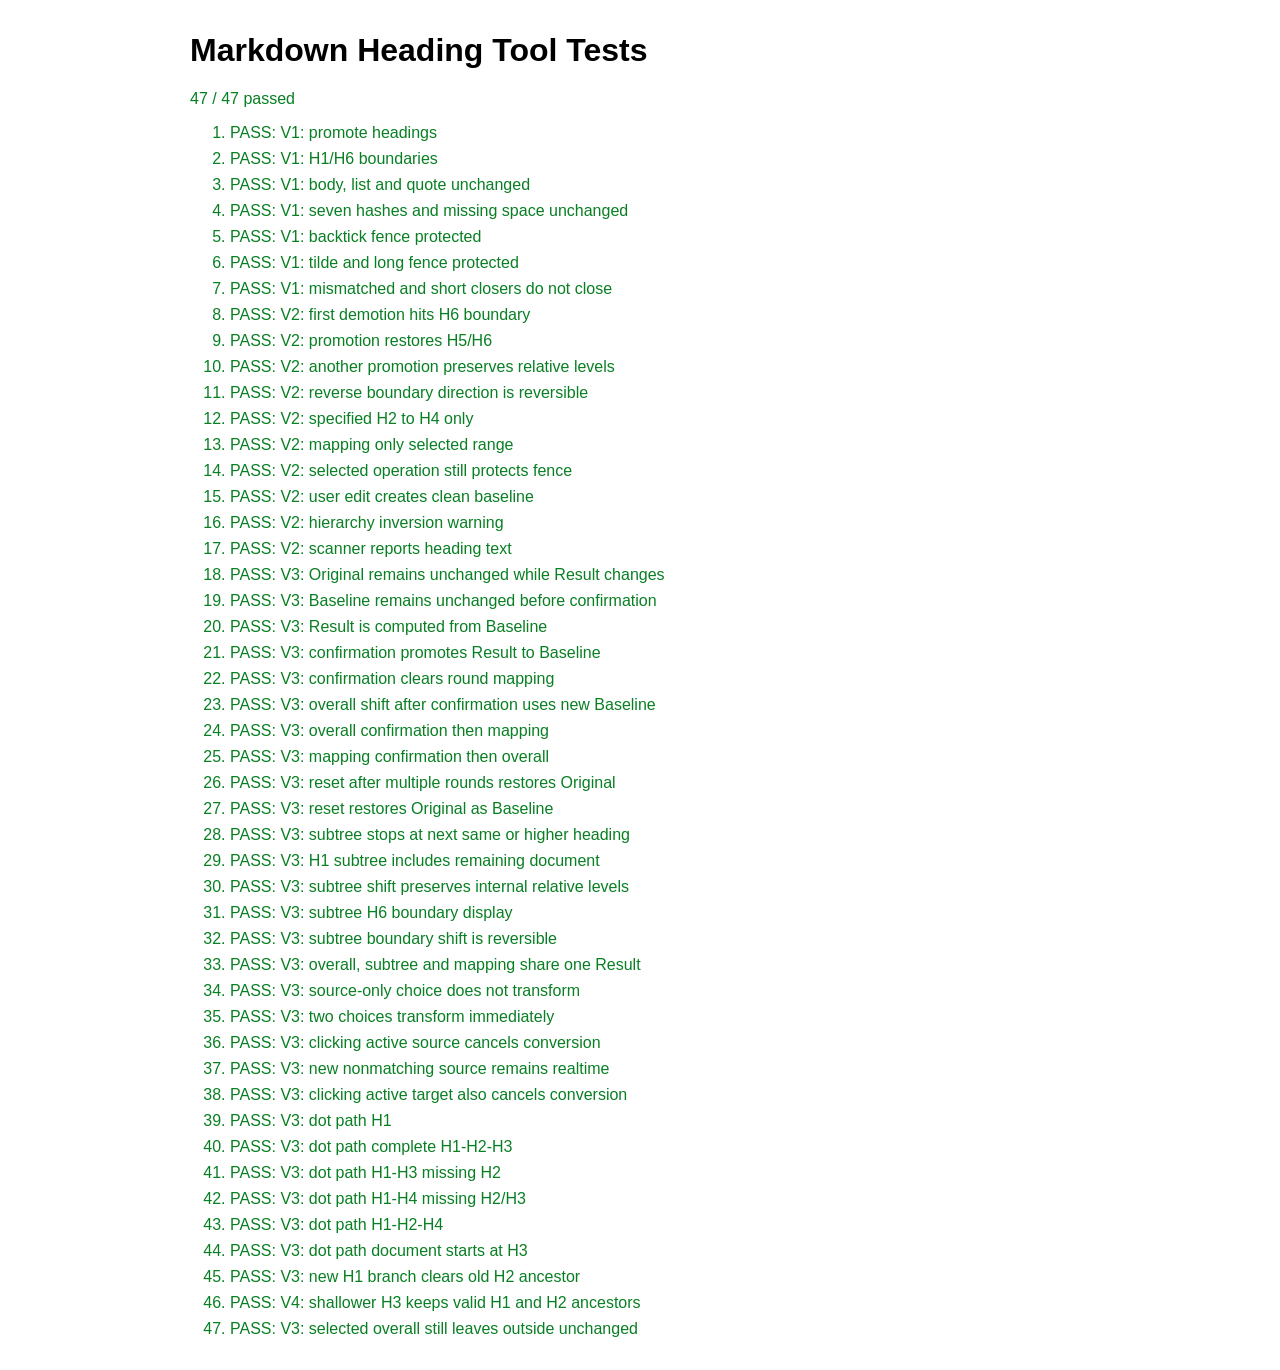
==== test.html @ 00660d5d "feat: complete Markdown Tool V2 core interactions" ====
<!doctype html>
<html lang="zh-CN"><head><meta charset="UTF-8"><title>Markdown Heading Tool Tests</title>
<style>body{font:16px Arial,sans-serif;max-width:900px;margin:32px auto;padding:0 20px}li{margin:8px 0}.pass{color:#087f23}.fail{color:#b00020}pre{white-space:pre-wrap;background:#f4f4f4;padding:12px}</style>
</head><body><h1>Markdown Heading Tool Tests</h1><p id="summary">运行中...</p><ol id="results"></ol>
<script src="script.js"></script><script src="tests.js"></script></body></html>
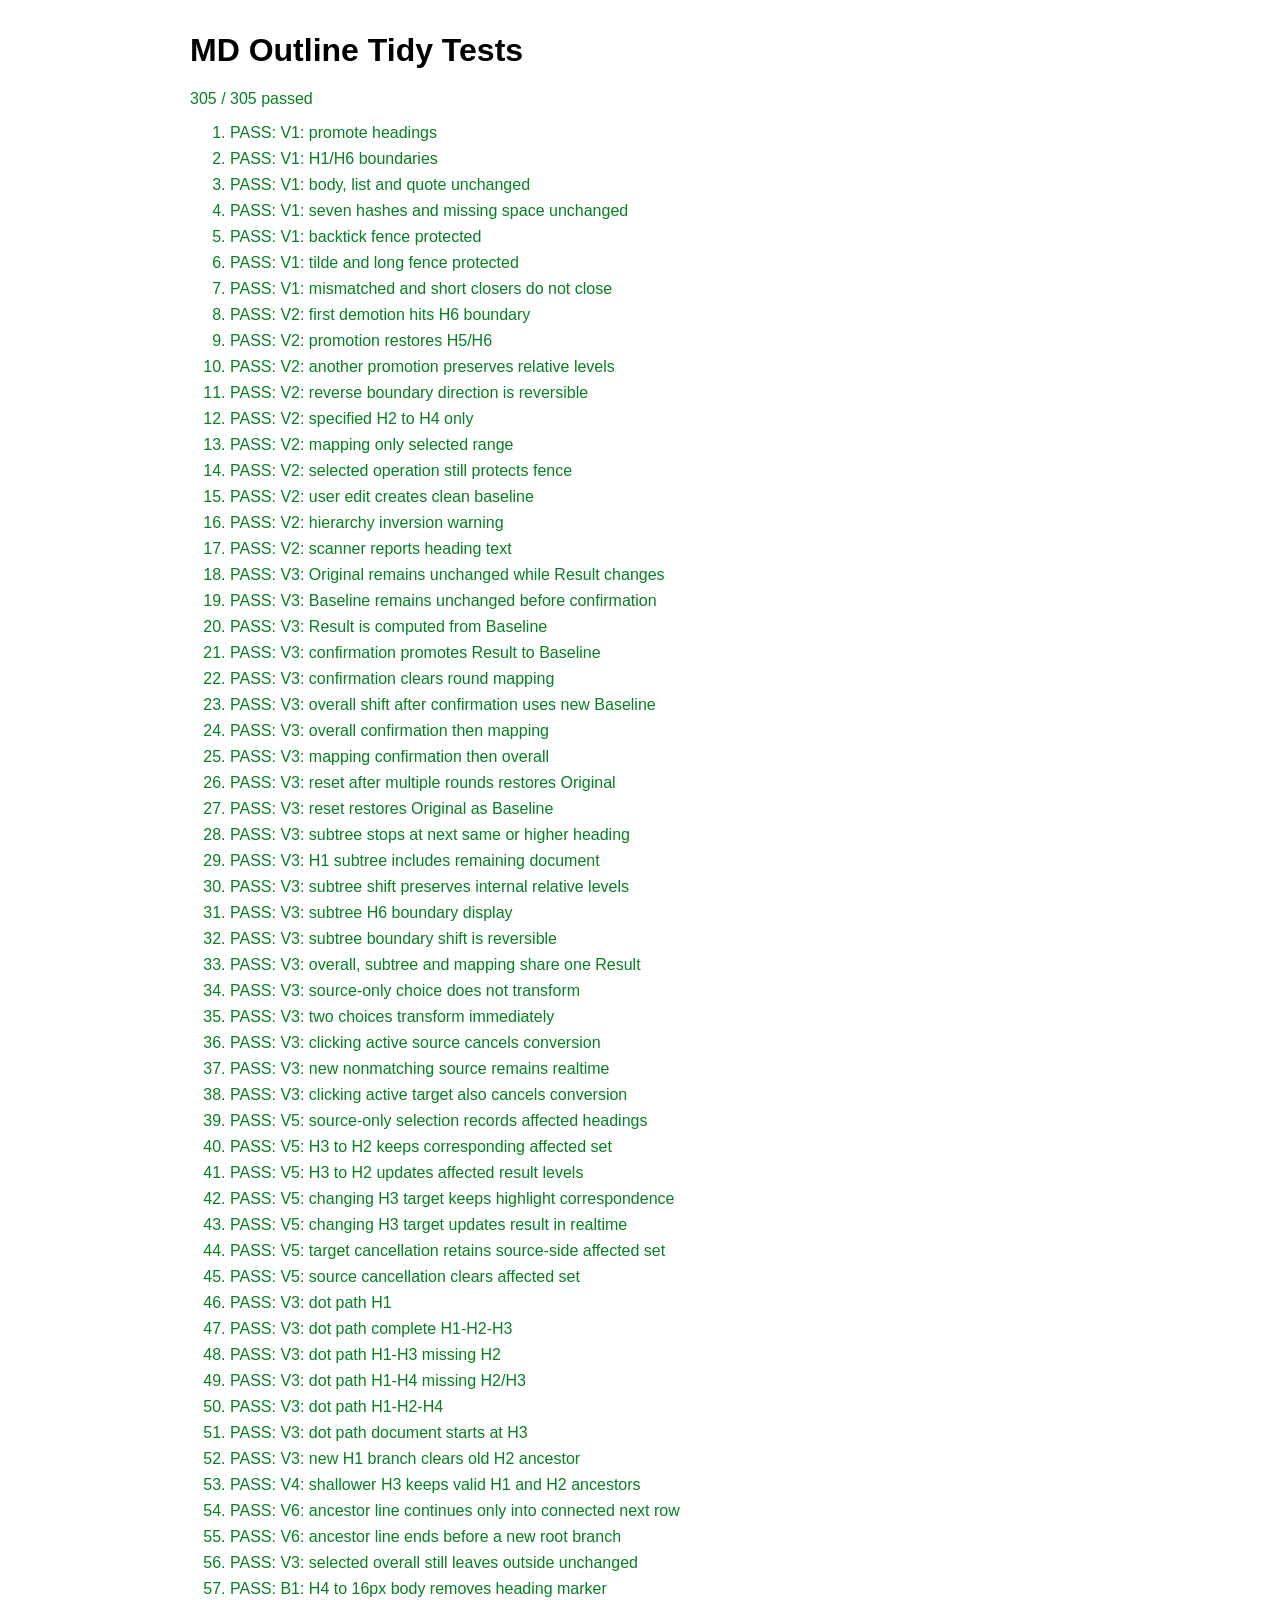
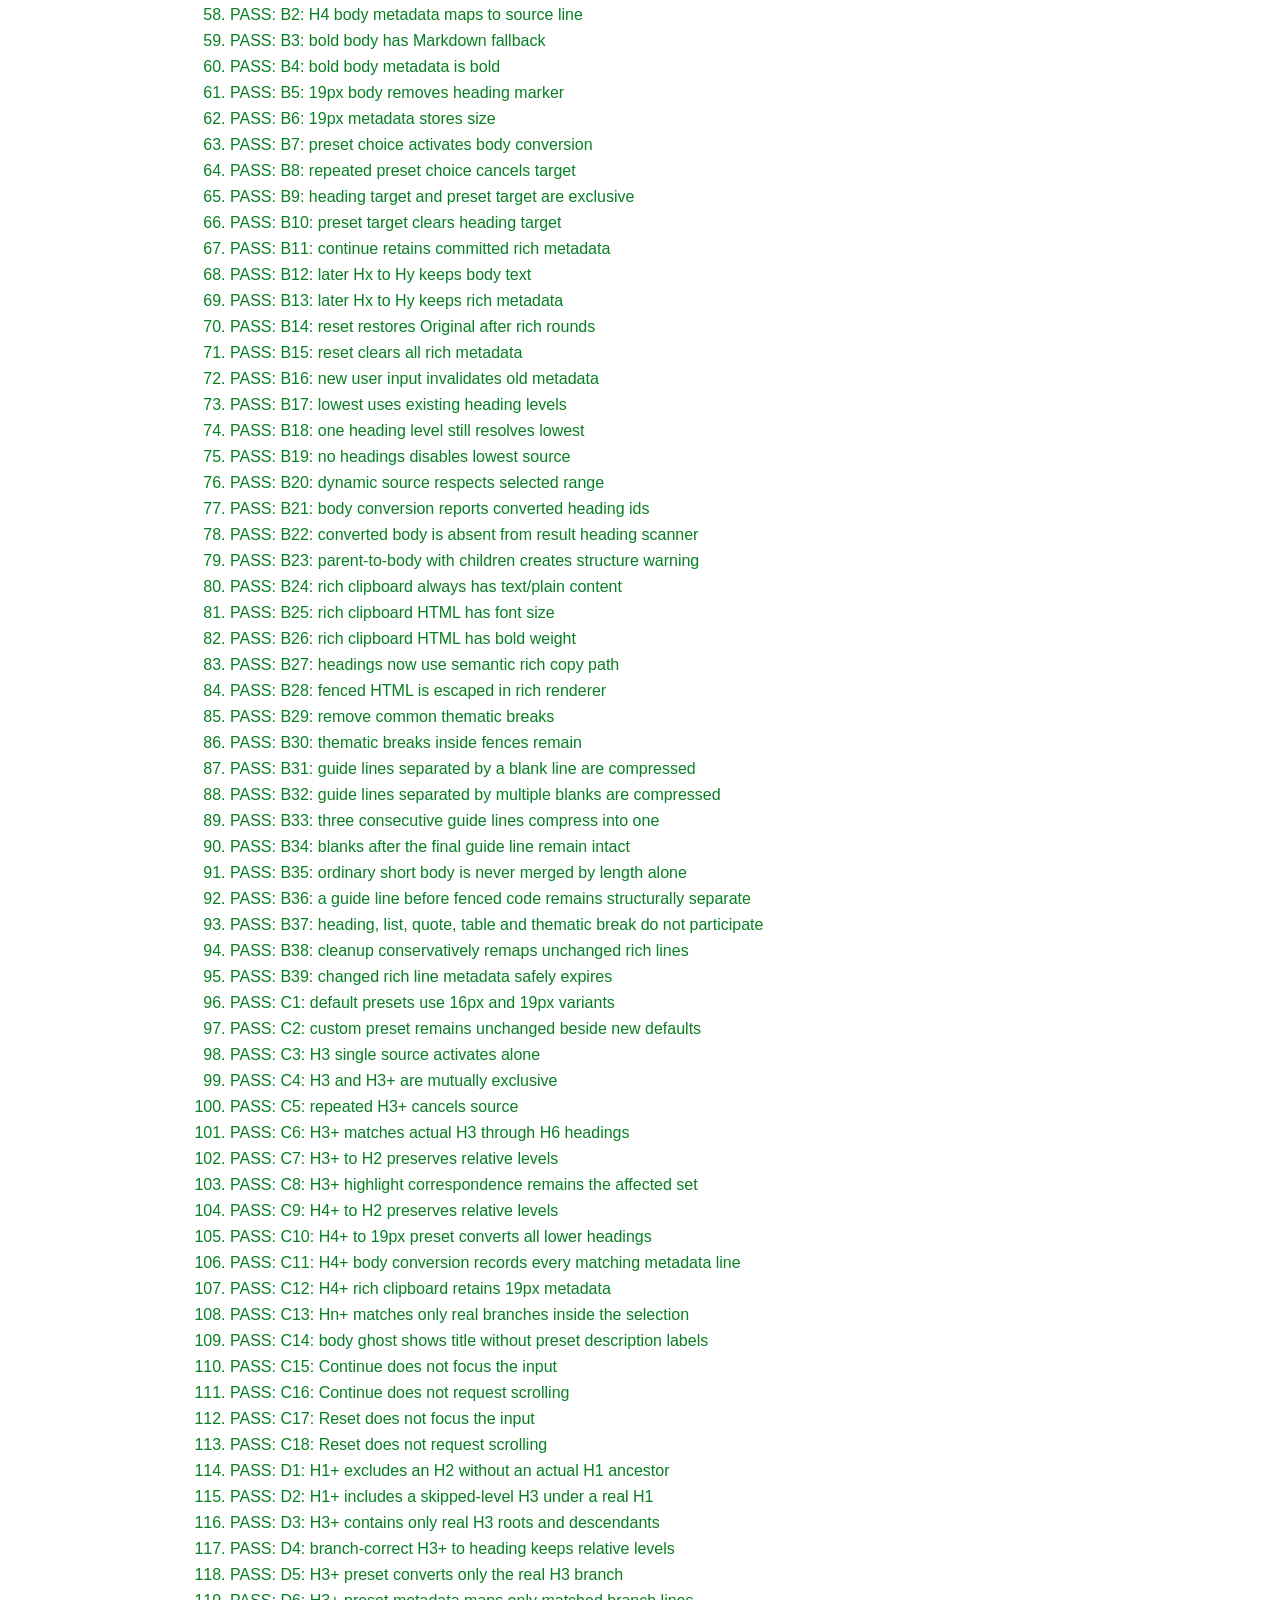
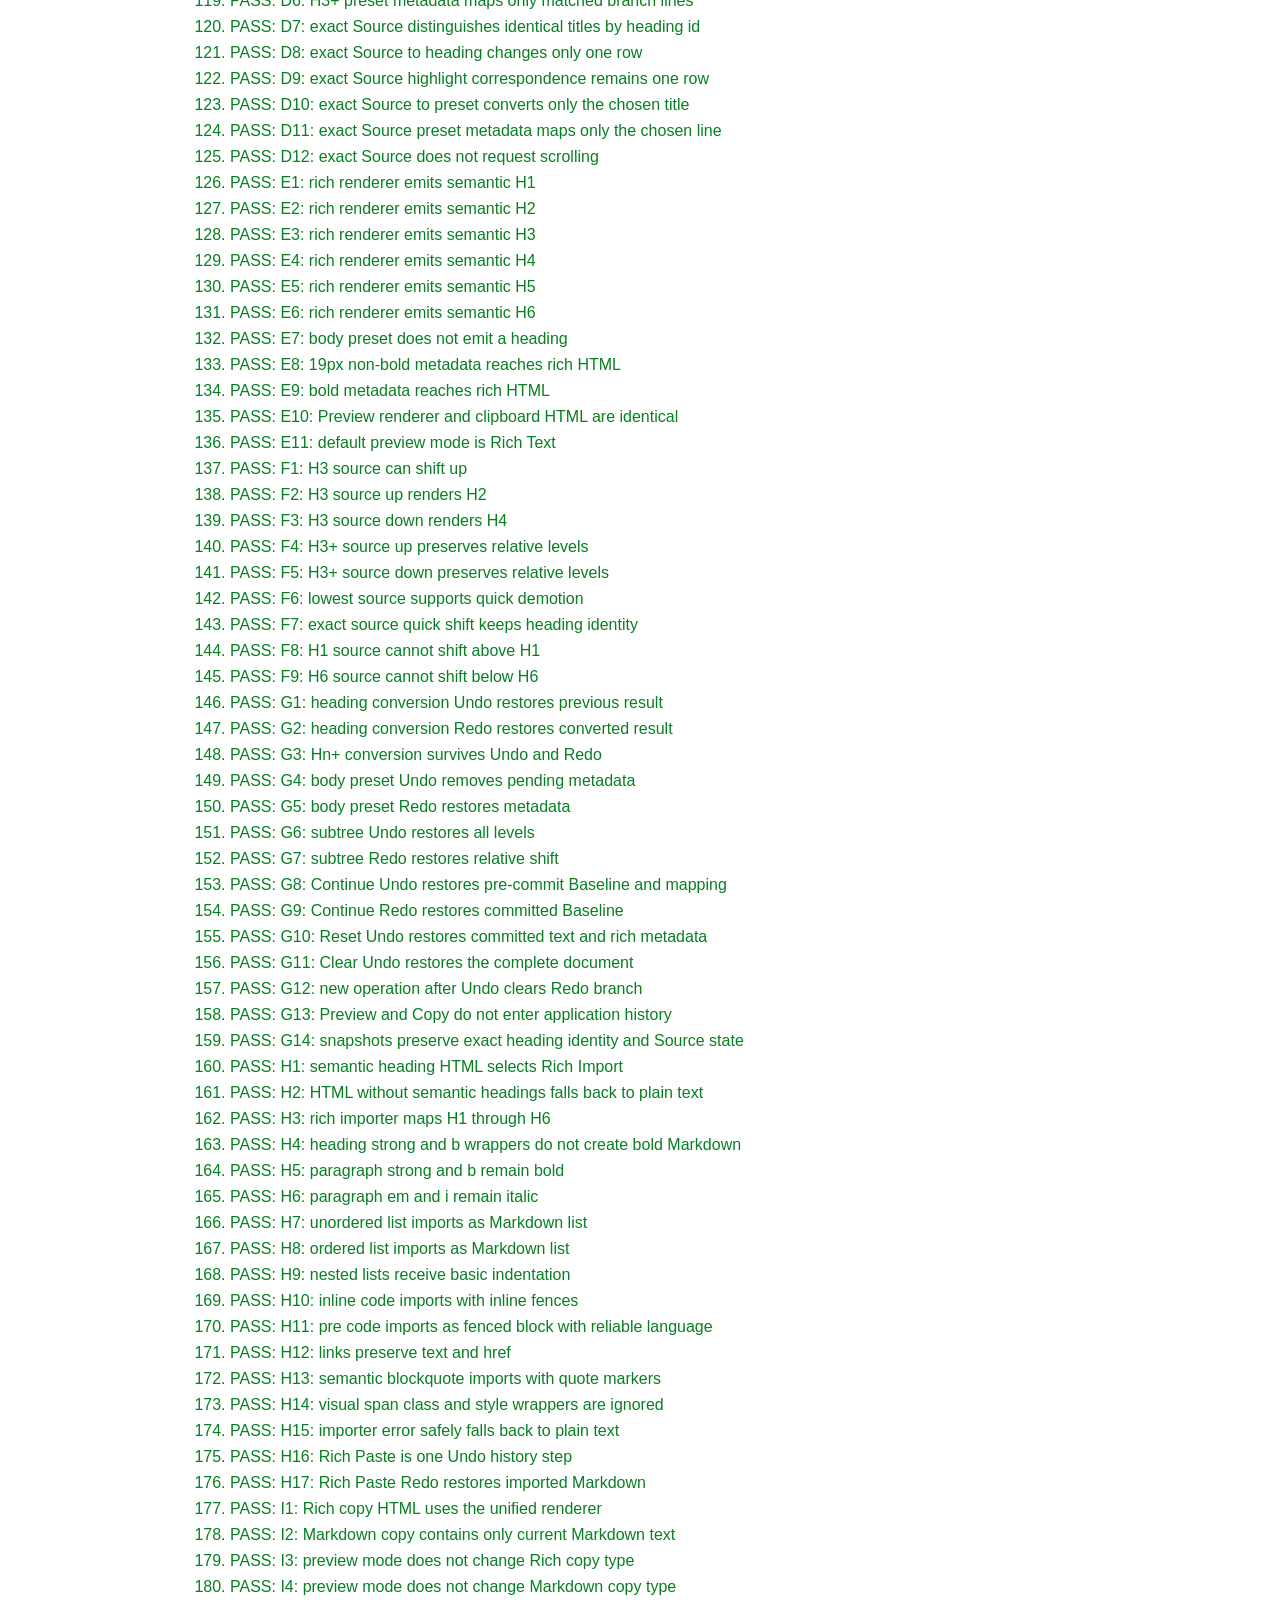
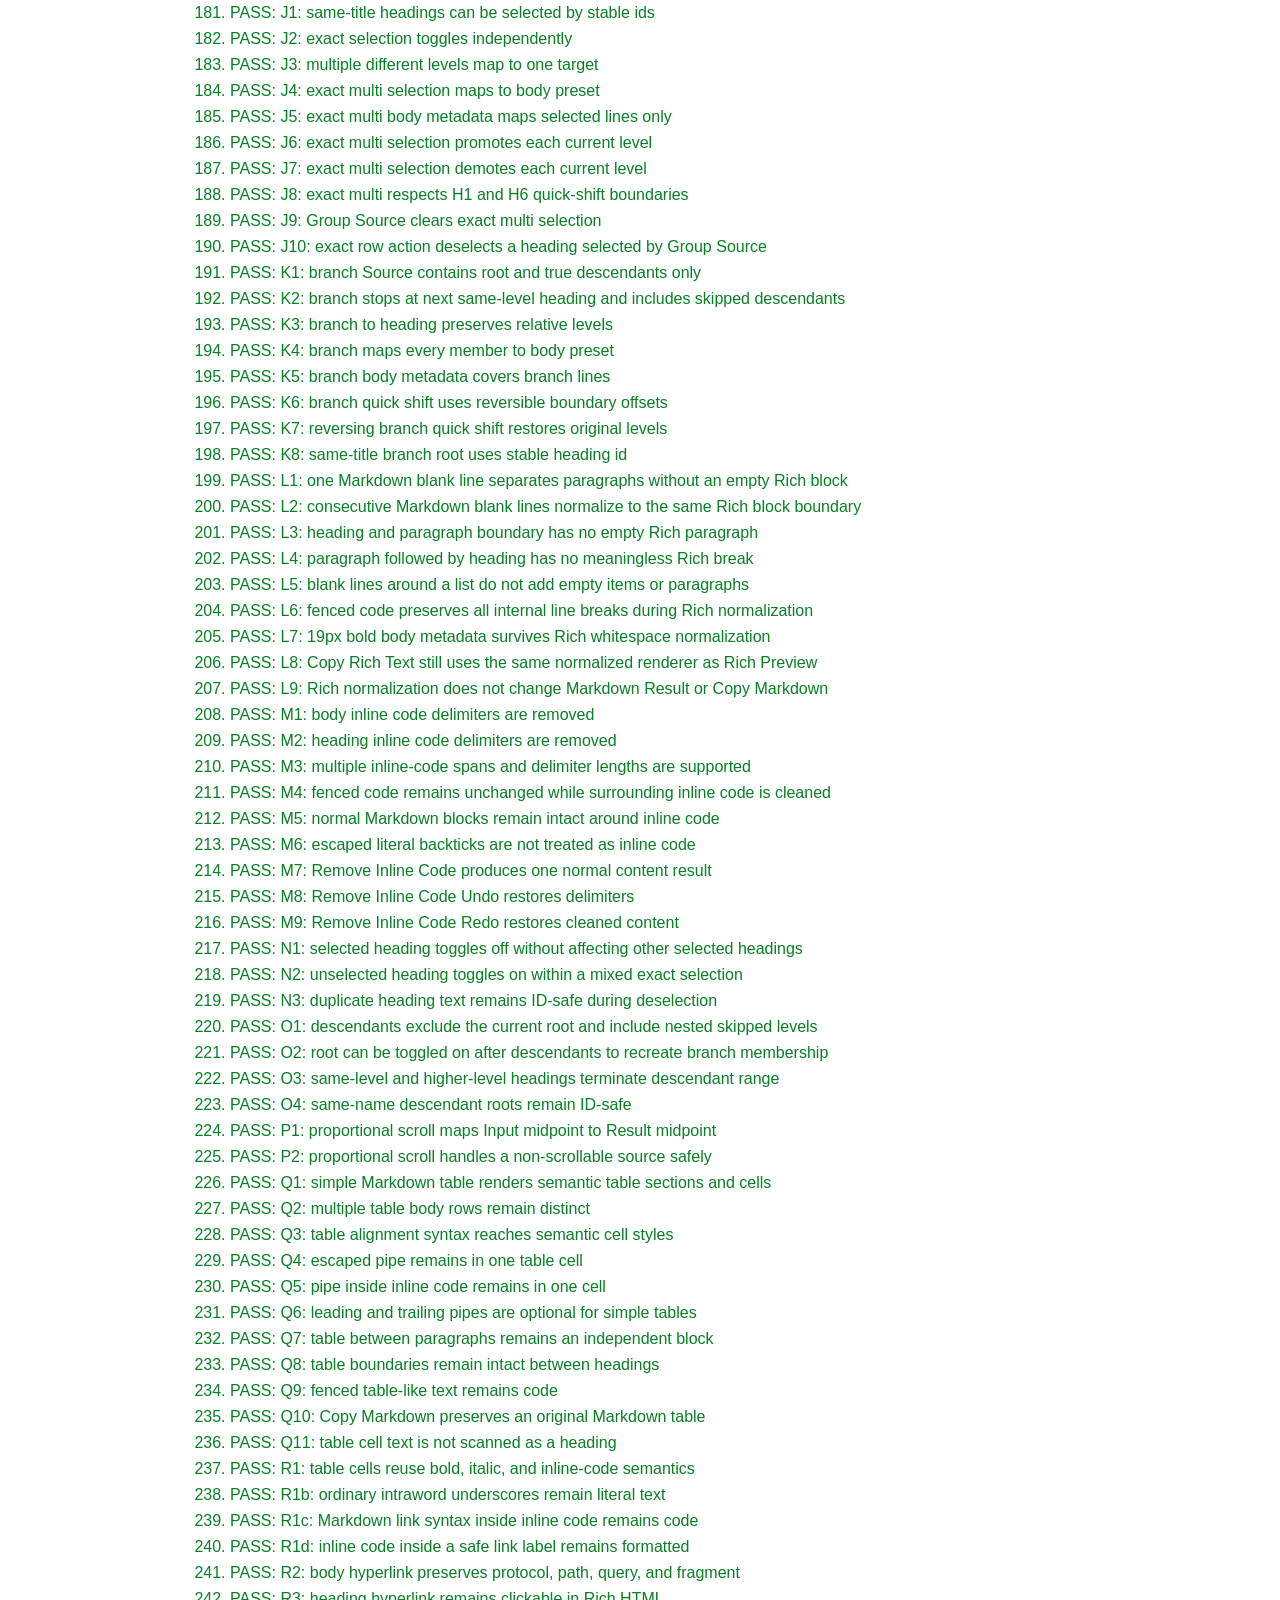
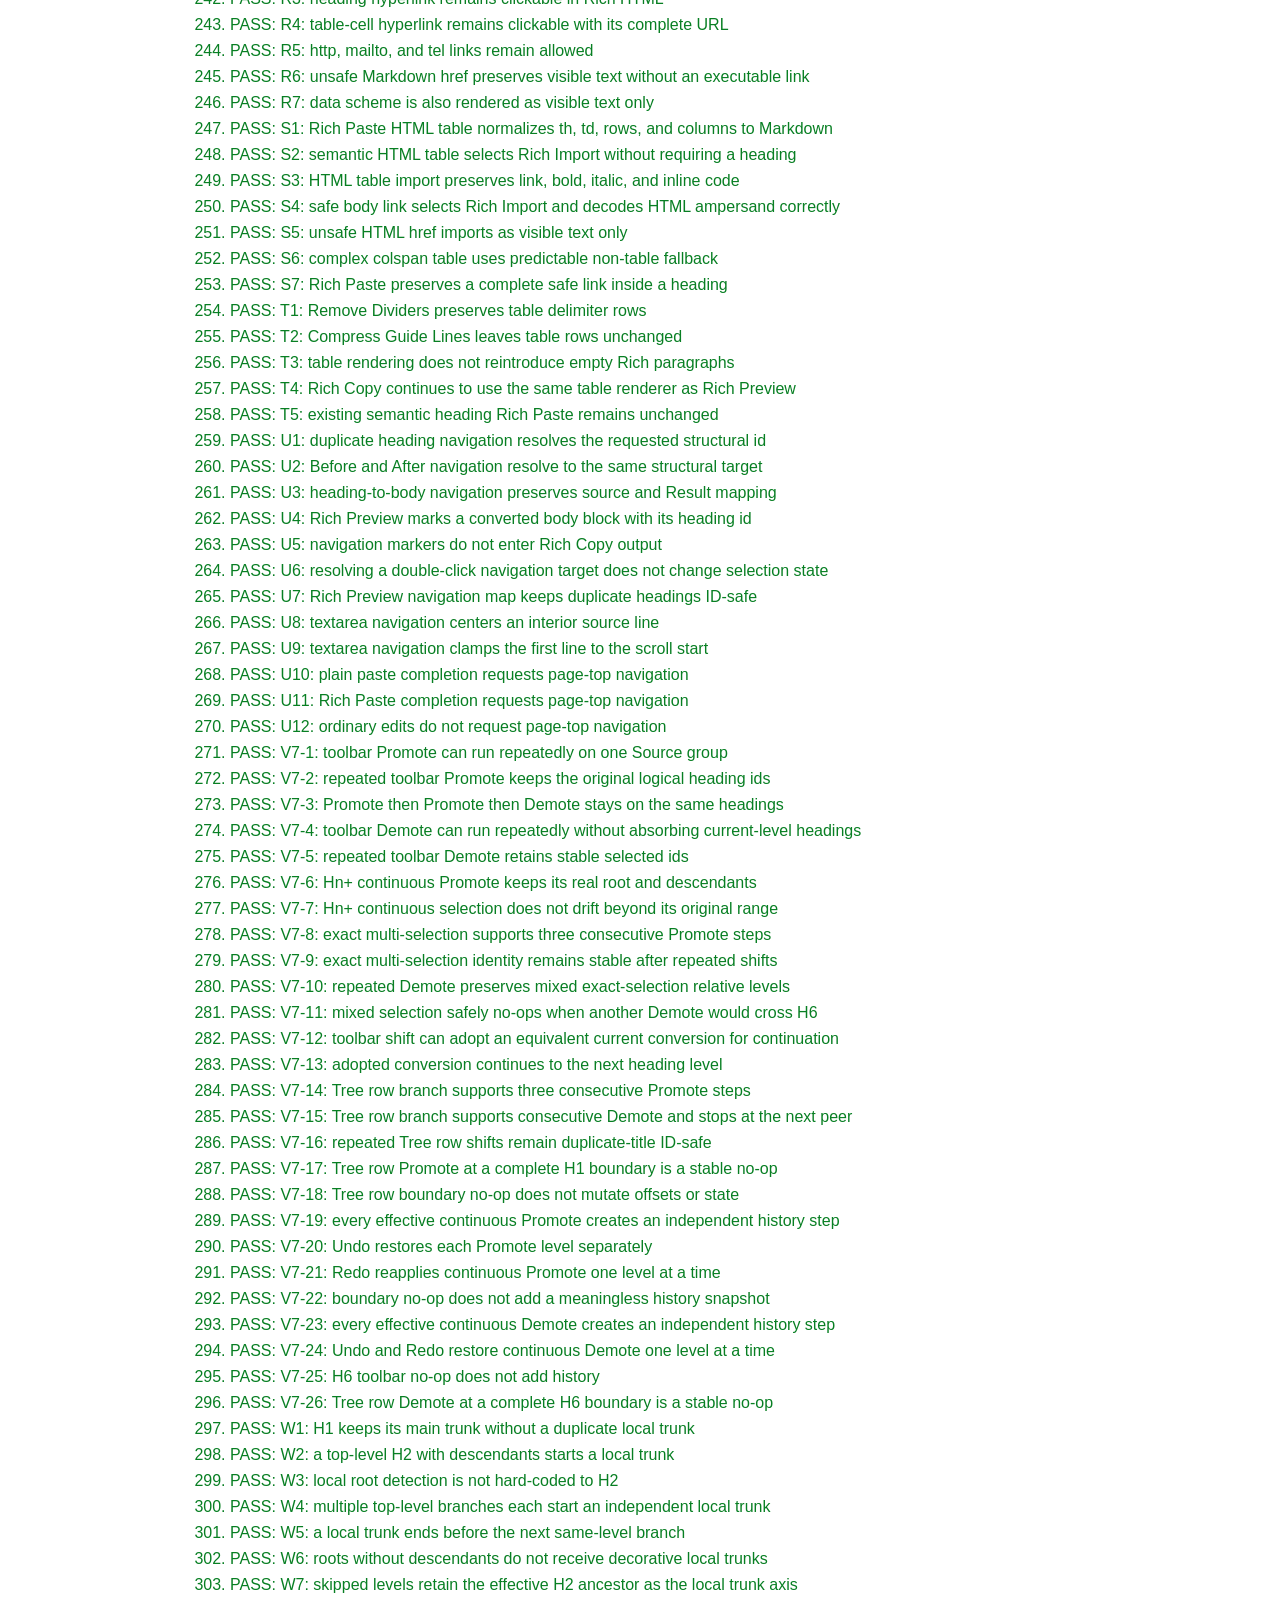
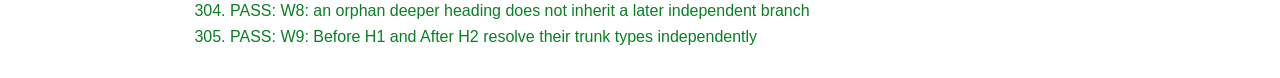
==== commit 92d4a999: "Prepare MD Outline Tidy v3.1 release" ====
--- a/test.html
+++ b/test.html
@@ -1,5 +1,5 @@
 <!doctype html>
-<html lang="zh-CN"><head><meta charset="UTF-8"><title>Markdown Heading Tool Tests</title>
+<html lang="zh-CN"><head><meta charset="UTF-8"><title>MD Outline Tidy Tests</title>
 <style>body{font:16px Arial,sans-serif;max-width:900px;margin:32px auto;padding:0 20px}li{margin:8px 0}.pass{color:#087f23}.fail{color:#b00020}pre{white-space:pre-wrap;background:#f4f4f4;padding:12px}</style>
-</head><body><h1>Markdown Heading Tool Tests</h1><p id="summary">运行中...</p><ol id="results"></ol>
-<script src="script.js"></script><script src="tests.js"></script></body></html>+</head><body><h1>MD Outline Tidy Tests</h1><p id="summary">运行中...</p><ol id="results"></ol>
+<script src="script.js"></script><script src="tests.js"></script></body></html>
